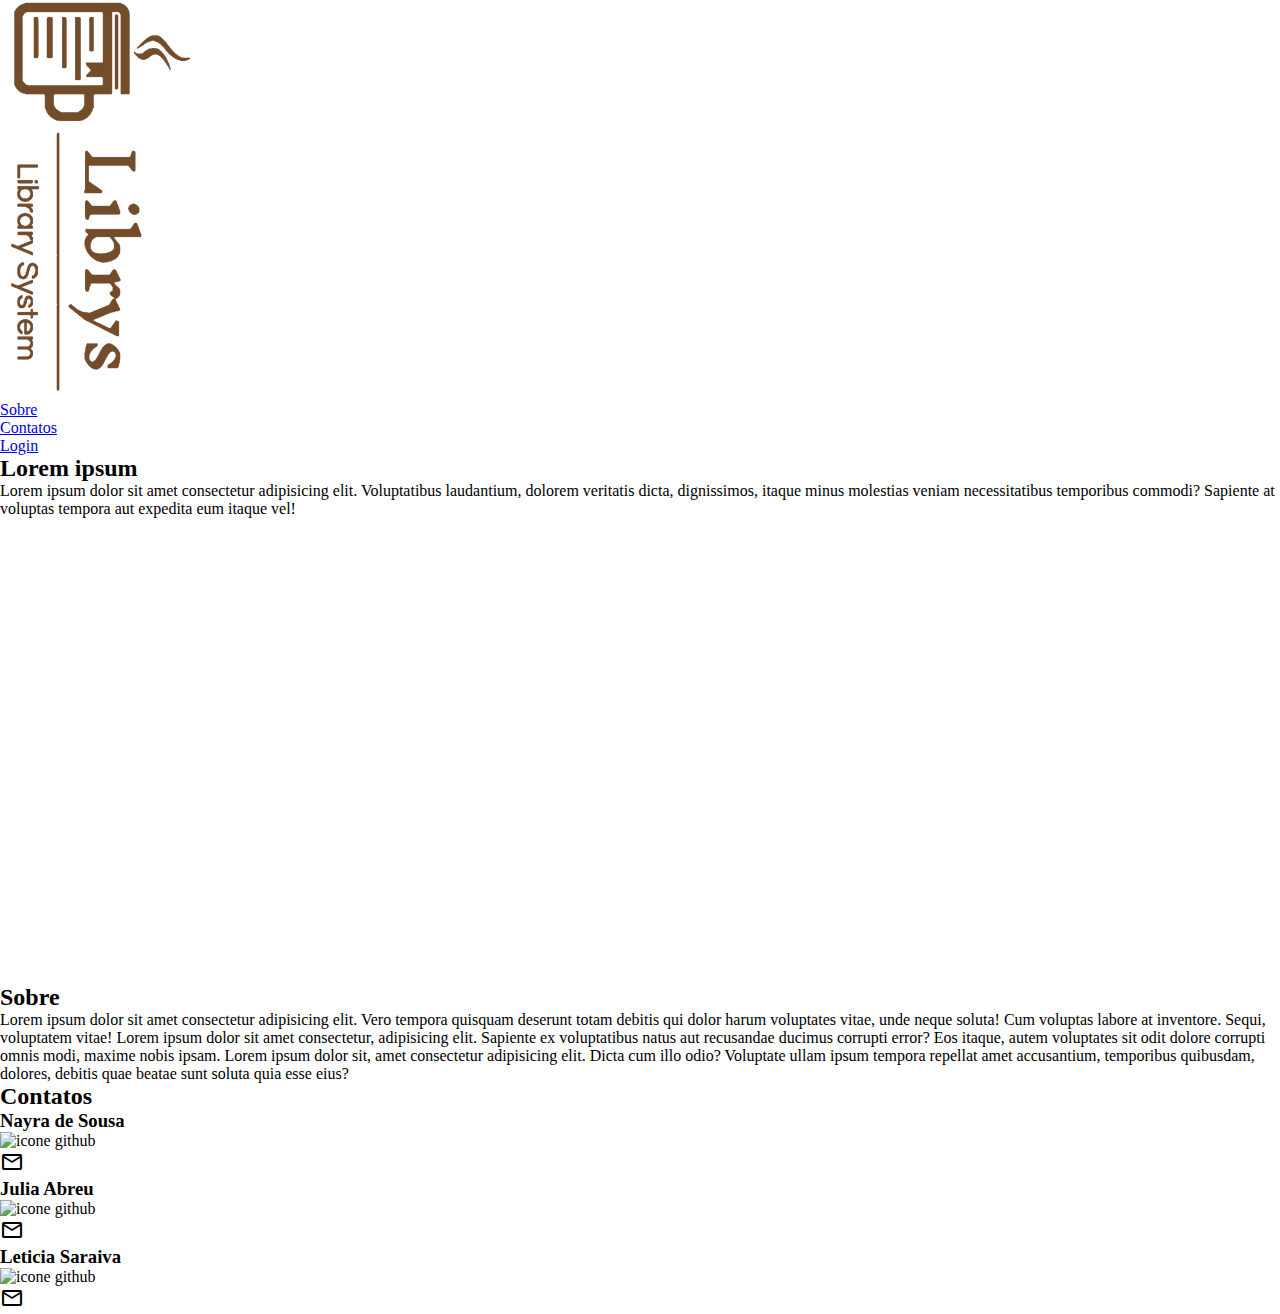
==== Telas/Home/home.html @ 626b00a5 "inicio home" ====
<!DOCTYPE html>
<html lang="pt-br">
<head>
    <meta charset="UTF-8">
    <meta name="viewport" content="width=device-width, initial-scale=1.0">
    <link rel="shortcut icon" href="Imagens/logoIcone.ico" type="image/x-icon">
    <link rel="stylesheet" href="https://fonts.googleapis.com/css2?family=Material+Symbols+Outlined:opsz,wght,FILL,GRAD@24,400,0,0" />
    <link rel="stylesheet" href="style.css">
    <title>Home</title>
</head>
<body>
    <header>
        <img src="Imagens/LogoNomeMarrom.png" alt="Logo Librys">
        <nav>
            <ul>
                <li><a href="#home_sobre" target="_self">Sobre</a></li>
                <li><a href="#home_contatos">Contatos</a></li>
                <li><a href="#">Login</a></li>
            </ul>
        </nav>
    </header>
    <main>
        <section id="home_inicio" class="sec_main">
            <div id="firt_contact">
                <h2>Lorem ipsum</h2>
                <p>Lorem ipsum dolor sit amet consectetur adipisicing elit. Voluptatibus laudantium, dolorem veritatis dicta, dignissimos, itaque minus molestias veniam necessitatibus temporibus commodi? Sapiente at voluptas tempora aut expedita eum itaque vel!</p>
            </div>
            <div id="img_firtContact">
                <img src="Imagens/LogoBranca.png" alt="Simbolo Librys">
            </div>
        </section>
        <section id="home_sobre" class="sec_main">
            <h2>Sobre</h2>
            <div id="div_sobre"> <P> Lorem ipsum dolor sit amet consectetur adipisicing elit. Vero tempora quisquam deserunt totam debitis qui dolor harum voluptates vitae, unde neque soluta! Cum voluptas labore at inventore. Sequi, voluptatem vitae! Lorem ipsum dolor sit amet consectetur, adipisicing elit. Sapiente ex voluptatibus natus aut recusandae ducimus corrupti error? Eos itaque, autem voluptates sit odit dolore corrupti omnis modi, maxime nobis ipsam. Lorem ipsum dolor sit, amet consectetur adipisicing elit. Dicta cum illo odio? Voluptate ullam ipsum tempora repellat amet accusantium, temporibus quibusdam, dolores, debitis quae beatae sunt soluta quia esse eius?</P></div>
        </section>
        <section id="home_contatos" class="sec_main">
            <h2>Contatos</h2>
            <div id="nayra" class="c_contatos">
                <h3>Nayra de Sousa</h3>
                <p><img src="https://www.davidketcheson.info/assets/img/icon-github.png" alt="icone github"></p>
                <p><span class="material-symbols-outlined">mail</span></p>
            </div>
            <div id="julia" class="c_contatos">
                <h3>Julia Abreu</h3>
                <p><img src="https://www.davidketcheson.info/assets/img/icon-github.png" alt="icone github"></p>
                <p><span class="material-symbols-outlined">mail</span></p>
            </div>
            <div id="leticia" class="c_contatos">
                <h3>Leticia Saraiva</h3>
                <p><img src="https://www.davidketcheson.info/assets/img/icon-github.png" alt="icone github"></p>
                <p><span class="material-symbols-outlined">mail</span></p>
            </div>
        </section>

    </main>
    <footer>
        <img src="Imagens/LogoNomeMarrom.png" alt="logo Librys>

    </footer>

    
</body>
</html>
---- Telas/Home/style.css ----
@charset "UTF-8";

*{
    padding: 0px;
    margin: 0px;
    border: none;
}
:root{
    --cor1:#734C29;
    --cor2:#B0805B;
    --cor3:#CEAA89;
    --cor4:#F9F1E5;

    --font-padrao: Arial, Verdana, Helvetica, sans-serif;

}


header{
    
}
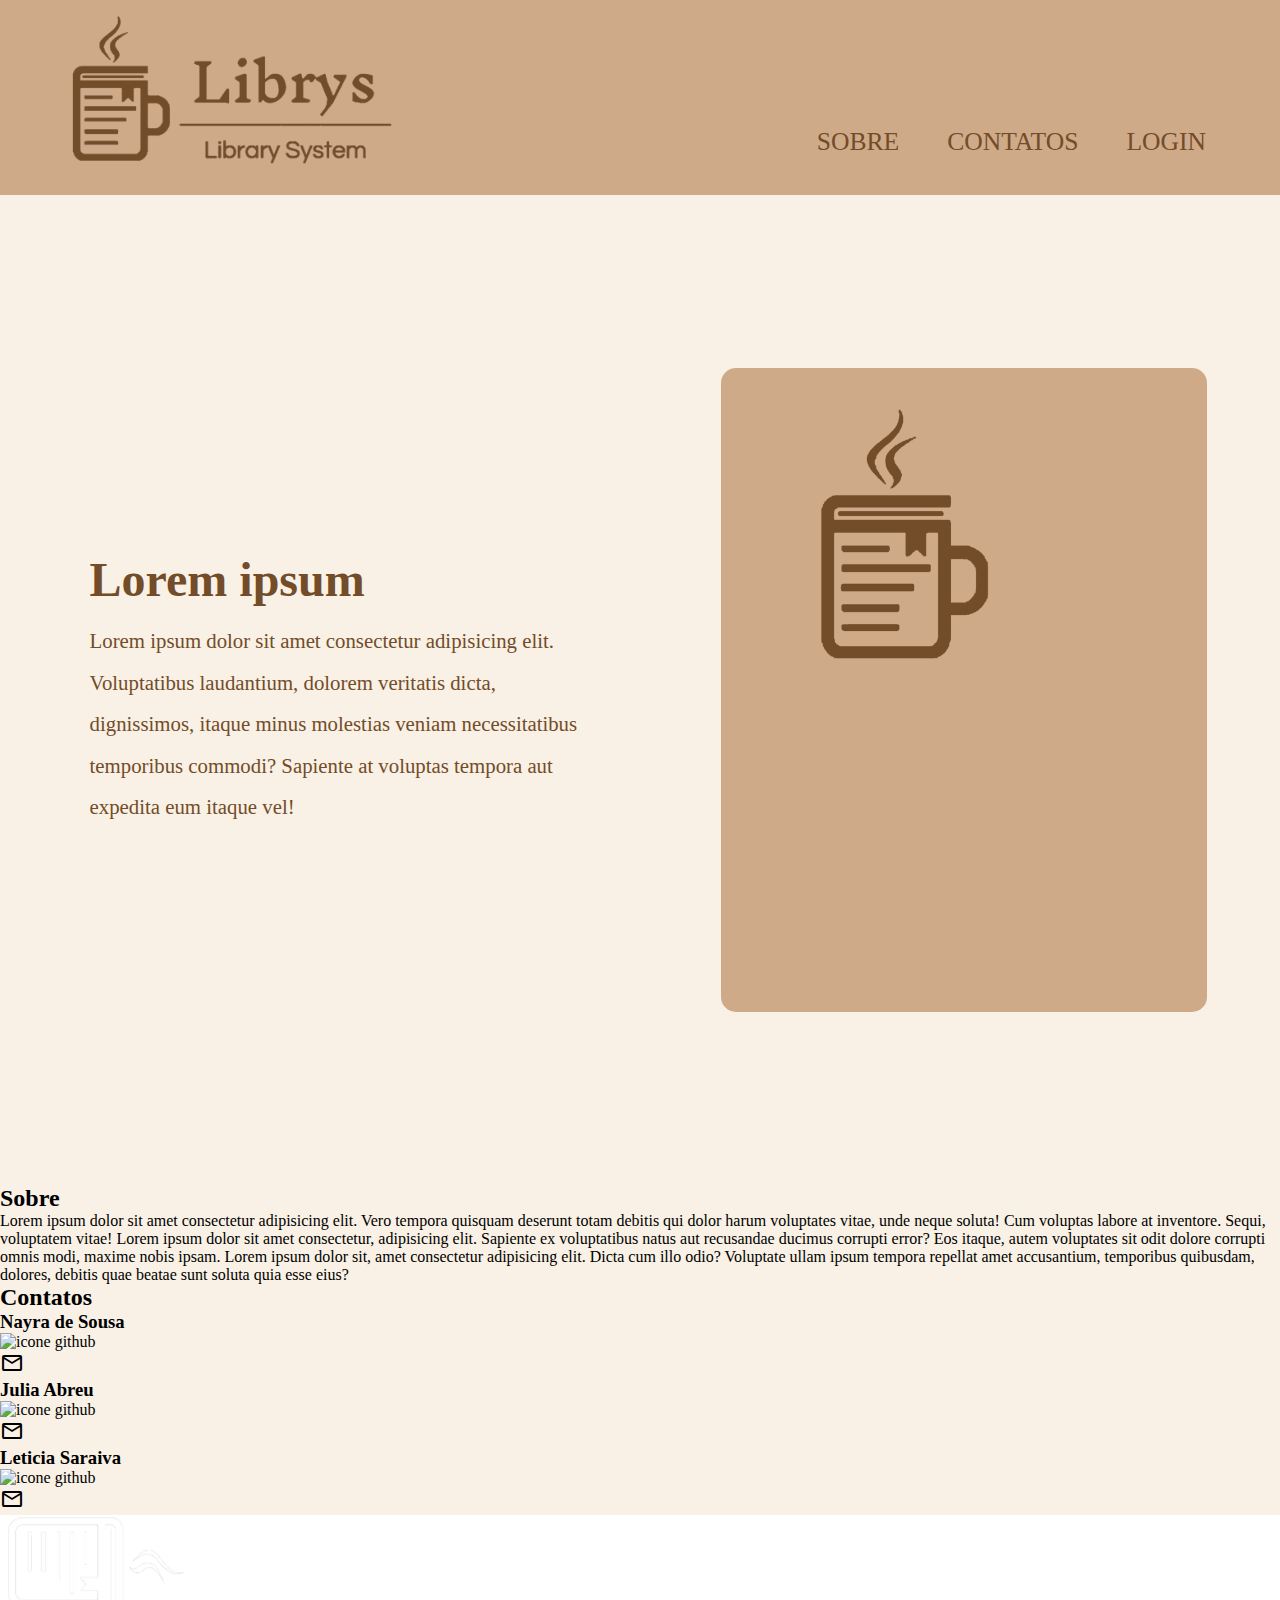
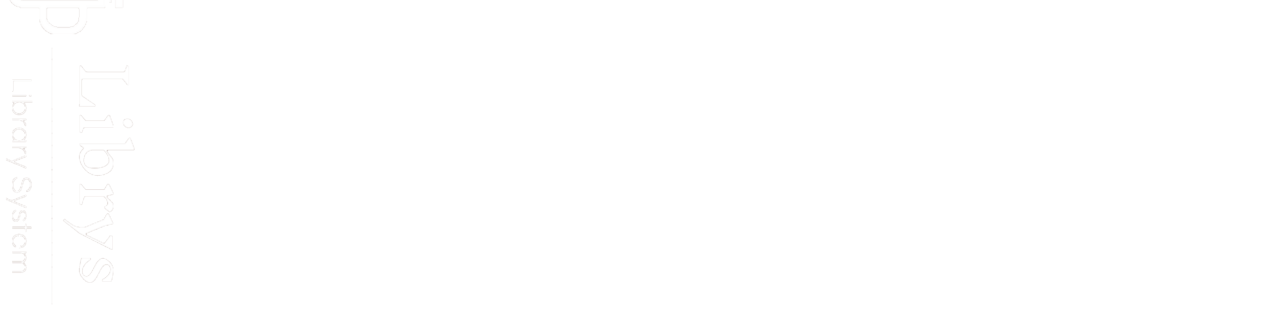
==== commit 808a2ccc: "home pt1" ====
--- a/Telas/Home/home.html
+++ b/Telas/Home/home.html
@@ -3,19 +3,19 @@
 <head>
     <meta charset="UTF-8">
     <meta name="viewport" content="width=device-width, initial-scale=1.0">
-    <link rel="shortcut icon" href="Imagens/logoIcone.ico" type="image/x-icon">
+    <link rel="shortcut icon" href="../../Estilos/Imagens/logoIcone.ico" type="image/x-icon">
     <link rel="stylesheet" href="https://fonts.googleapis.com/css2?family=Material+Symbols+Outlined:opsz,wght,FILL,GRAD@24,400,0,0" />
     <link rel="stylesheet" href="style.css">
     <title>Home</title>
 </head>
 <body>
     <header>
-        <img src="Imagens/LogoNomeMarrom.png" alt="Logo Librys">
+        <img src="../../Estilos/Imagens/LogoNomeMarrom.png" alt="Logo Librys">
         <nav>
             <ul>
-                <li><a href="#home_sobre" target="_self">Sobre</a></li>
-                <li><a href="#home_contatos">Contatos</a></li>
-                <li><a href="#">Login</a></li>
+                <li><a href="#home_sobre" target="_self">SOBRE</a></li>
+                <li><a href="#home_contatos">CONTATOS</a></li>
+                <li><a href="#">LOGIN</a></li>
             </ul>
         </nav>
     </header>
@@ -26,7 +26,7 @@
                 <p>Lorem ipsum dolor sit amet consectetur adipisicing elit. Voluptatibus laudantium, dolorem veritatis dicta, dignissimos, itaque minus molestias veniam necessitatibus temporibus commodi? Sapiente at voluptas tempora aut expedita eum itaque vel!</p>
             </div>
             <div id="img_firtContact">
-                <img src="Imagens/LogoBranca.png" alt="Simbolo Librys">
+                <img src="../../Estilos/Imagens/LogoMarrom.png" alt="Simbolo Librys">
             </div>
         </section>
         <section id="home_sobre" class="sec_main">
@@ -54,7 +54,7 @@
 
     </main>
     <footer>
-        <img src="Imagens/LogoNomeMarrom.png" alt="logo Librys>
+        <img src="../../Estilos/Imagens/LogoNomeBranco.png" alt="logo Librys">
 
     </footer>
 
--- a/Telas/Home/style.css
+++ b/Telas/Home/style.css
@@ -1,21 +1,111 @@
 @charset "UTF-8";
+@import url('https://fonts.googleapis.com/css2?family=Inknut+Antiqua:wght@300;400;500;600;700;800;900&family=Inter:wght@100..900&display=swap');
 
-*{
-    padding: 0px;
-    margin: 0px;
-    border: none;
-}
 :root{
     --cor1:#734C29;
     --cor2:#B0805B;
     --cor3:#CEAA89;
     --cor4:#F9F1E5;
 
-    --font-padrao: Arial, Verdana, Helvetica, sans-serif;
+    --font-padrao: Inknut Antiqua, cursive, serif;
+    --font-padrao: Inter, sans-serif;
+
+}
+*{
+    padding: 0px;
+    margin: 0px;
+    border: none;
+    box-sizing: border-box;
 
 }
 
 
 header{
+    display: flex;
+    height: 195px;
+    background-color: var(--cor3);
+    color: var(--cor1);
+    justify-content: space-between;
+    align-items: end;
     
+}
+header img{
+    display: flex;
+    position: relative;
+    top: 75px;
+    left: 150px;
+    transform: rotate(-90deg);
+    height: 326px;
+    margin: 15px 3px;
+}
+header > nav{
+    
+}
+header > nav ul{
+    margin-right: 52px;
+}
+header > nav li{
+    display: inline-block;
+    list-style: none;
+    margin: 38px 19px;
+}
+header a{
+    padding: 3px;
+    text-decoration: none;
+    color: var(--cor1);
+    font-size: 1.6em;
+}
+
+
+main{
+    background-color: var(--cor4);
+    justify-content:space-around;
+}
+.sec_main{
+
+}
+#home_inicio{
+    
+    height: 110vh;
+    display: flex;
+    align-items: center;
+    flex-direction: row;
+}
+    #firt_contact{
+        position: relative;
+        left: 7%;
+        width: 39.3%;
+        color: var(--cor1);
+
+    }
+    #firt_contact > h2{
+        font-size: 3em;
+    }
+    #firt_contact > p{
+        margin-top: 13px;
+        font-size: 1.3em;
+        line-height: 2em;
+    }
+    #img_firtContact{
+        position: relative;
+        background-color: var(--cor3);
+        border-radius: 15px;
+        height: 65%;
+        width: 38%;
+        left: 17%;    
+        
+    }
+    #img_firtContact > img{   
+        width: 175px;
+        margin: 41px 96px;
+    
+
+    }
+
+
+#home_sobre{
+
+}
+#home_contatos{
+
 }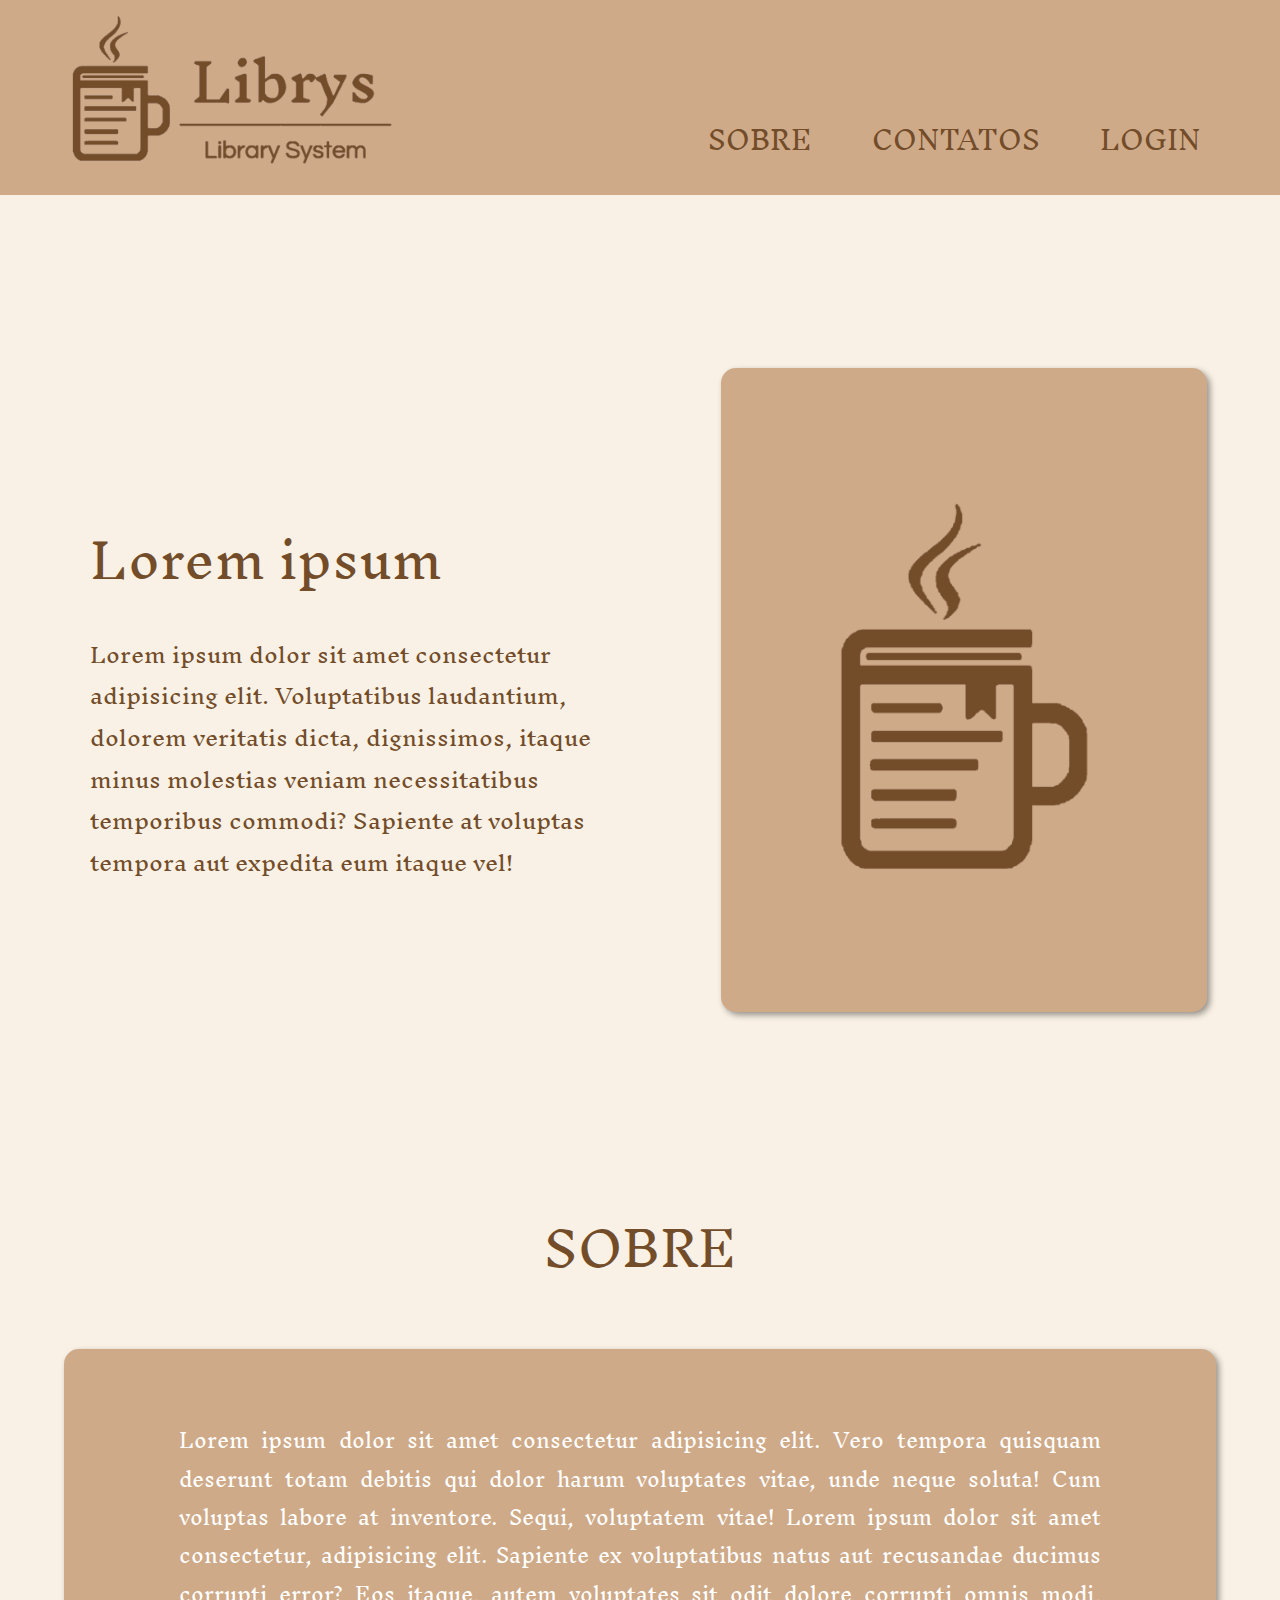
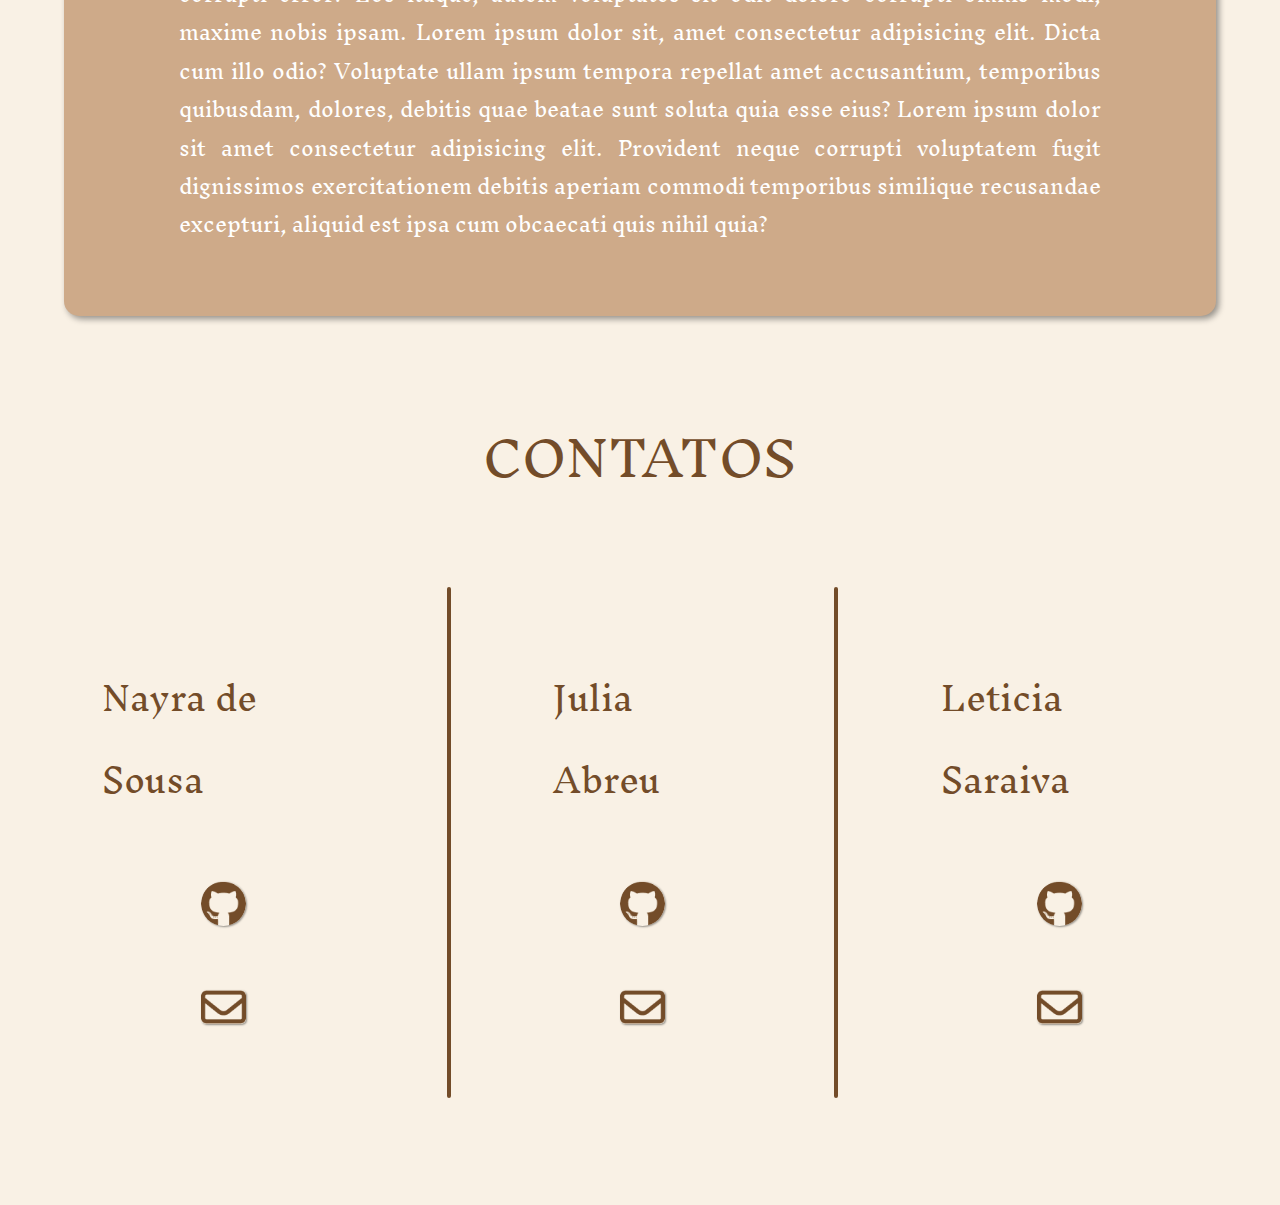
==== commit 7fa1d659: "final home" ====
--- a/Telas/Home/home.html
+++ b/Telas/Home/home.html
@@ -4,7 +4,6 @@
     <meta charset="UTF-8">
     <meta name="viewport" content="width=device-width, initial-scale=1.0">
     <link rel="shortcut icon" href="../../Estilos/Imagens/logoIcone.ico" type="image/x-icon">
-    <link rel="stylesheet" href="https://fonts.googleapis.com/css2?family=Material+Symbols+Outlined:opsz,wght,FILL,GRAD@24,400,0,0" />
     <link rel="stylesheet" href="style.css">
     <title>Home</title>
 </head>
@@ -12,11 +11,9 @@
     <header>
         <img src="../../Estilos/Imagens/LogoNomeMarrom.png" alt="Logo Librys">
         <nav>
-            <ul>
-                <li><a href="#home_sobre" target="_self">SOBRE</a></li>
-                <li><a href="#home_contatos">CONTATOS</a></li>
-                <li><a href="#">LOGIN</a></li>
-            </ul>
+            <a href="#home_sobre" target="_self">SOBRE</a>
+            <a href="#home_contatos" target="_self">CONTATOS</a>
+            <a href="../Login/login.html" target="_self">LOGIN</a>
         </nav>
     </header>
     <main>
@@ -30,34 +27,44 @@
             </div>
         </section>
         <section id="home_sobre" class="sec_main">
-            <h2>Sobre</h2>
-            <div id="div_sobre"> <P> Lorem ipsum dolor sit amet consectetur adipisicing elit. Vero tempora quisquam deserunt totam debitis qui dolor harum voluptates vitae, unde neque soluta! Cum voluptas labore at inventore. Sequi, voluptatem vitae! Lorem ipsum dolor sit amet consectetur, adipisicing elit. Sapiente ex voluptatibus natus aut recusandae ducimus corrupti error? Eos itaque, autem voluptates sit odit dolore corrupti omnis modi, maxime nobis ipsam. Lorem ipsum dolor sit, amet consectetur adipisicing elit. Dicta cum illo odio? Voluptate ullam ipsum tempora repellat amet accusantium, temporibus quibusdam, dolores, debitis quae beatae sunt soluta quia esse eius?</P></div>
+            <h2>SOBRE</h2>
+            <div id="div_sobre"> <P> Lorem ipsum dolor sit amet consectetur adipisicing elit. Vero tempora quisquam deserunt totam debitis qui dolor harum voluptates vitae, unde neque soluta! Cum voluptas labore at inventore. Sequi, voluptatem vitae! Lorem ipsum dolor sit amet consectetur, adipisicing elit. Sapiente ex voluptatibus natus aut recusandae ducimus corrupti error? Eos itaque, autem voluptates sit odit dolore corrupti omnis modi, maxime nobis ipsam. Lorem ipsum dolor sit, amet consectetur adipisicing elit. Dicta cum illo odio? Voluptate ullam ipsum tempora repellat amet accusantium, temporibus quibusdam, dolores, debitis quae beatae sunt soluta quia esse eius? Lorem ipsum dolor sit amet consectetur adipisicing elit. Provident neque corrupti voluptatem fugit dignissimos exercitationem debitis aperiam commodi temporibus similique recusandae excepturi, aliquid est ipsa cum obcaecati quis nihil quia?</P></div>
         </section>
         <section id="home_contatos" class="sec_main">
-            <h2>Contatos</h2>
-            <div id="nayra" class="c_contatos">
-                <h3>Nayra de Sousa</h3>
-                <p><img src="https://www.davidketcheson.info/assets/img/icon-github.png" alt="icone github"></p>
-                <p><span class="material-symbols-outlined">mail</span></p>
-            </div>
-            <div id="julia" class="c_contatos">
-                <h3>Julia Abreu</h3>
-                <p><img src="https://www.davidketcheson.info/assets/img/icon-github.png" alt="icone github"></p>
-                <p><span class="material-symbols-outlined">mail</span></p>
-            </div>
-            <div id="leticia" class="c_contatos">
-                <h3>Leticia Saraiva</h3>
-                <p><img src="https://www.davidketcheson.info/assets/img/icon-github.png" alt="icone github"></p>
-                <p><span class="material-symbols-outlined">mail</span></p>
+            <h2>CONTATOS</h2>
+            <div id="pessoas" class="pessoas">
+                <div id="nayra" class="c_contatos">
+                    <h3>Nayra de Sousa</h3>
+                    <a href="https://github.com/NayraSousa" target="_blank">
+                        <img class="github" src="../../Estilos/Imagens/GitHubMarrom.png" alt="icone github">
+                    </a>
+                    <a href="mailto:nayra.sousa07@aluno.ifce.edu.br" target="_blank">
+                        <img class="email" src="../../Estilos/Imagens/EnvelopeMarrom.png" alt="icone email">
+                    </a>
+                </div>
+                <div id="sep1" class="sep"></div>
+                <div id="julia" class="c_contatos">
+                    <h3>Julia Abreu</h3>
+                    <a href="https://github.com/juliaabre" target="_blank">
+                        <img class="github" src="../../Estilos/Imagens/GitHubMarrom.png" alt="icone github">
+                    </a>
+                    <a href="mailto:julia.abreu08@aluno.ifce.edu.br" target="_blank">
+                        <img class="email" src="../../Estilos/Imagens/EnvelopeMarrom.png" alt="icone email">
+                    </a>
+                </div>
+                <div id="sep2" class="sep"></div>
+                <div id="leticia" class="c_contatos">
+                    <h3>Leticia Saraiva</h3>
+                    <a href="https://github.com/leticiasaraivafontenele" target="_blank">
+                        <img class="github" src="../../Estilos/Imagens/GitHubMarrom.png" alt="icone github">
+                    </a>
+                    <a href="mailto:leticia.fontenele07@aluno.ifce.edu.br" target="_blank">
+                        <img class="email" src="../../Estilos/Imagens/EnvelopeMarrom.png" alt="icone email">
+                    </a>
+                </div>
             </div>
         </section>
 
     </main>
-    <footer>
-        <img src="../../Estilos/Imagens/LogoNomeBranco.png" alt="logo Librys">
-
-    </footer>
-
-    
 </body>
 </html>--- a/Telas/Home/style.css
+++ b/Telas/Home/style.css
@@ -8,15 +8,18 @@
     --cor4:#F9F1E5;
 
     --font-padrao: Inknut Antiqua, cursive, serif;
-    --font-padrao: Inter, sans-serif;
+    --font-especial: Inter, sans-serif;
 
 }
 *{
     padding: 0px;
     margin: 0px;
     border: none;
-    box-sizing: border-box;
-
+    font-weight: 100;
+
+}
+html body {
+    height: 100%;
 }
 
 
@@ -27,6 +30,7 @@
     color: var(--cor1);
     justify-content: space-between;
     align-items: end;
+    box-shadow: 3px 3px 6px rgba(0, 0, 0, 0.400); 
     
 }
 header img{
@@ -39,21 +43,23 @@
     margin: 15px 3px;
 }
 header > nav{
-    
-}
-header > nav ul{
     margin-right: 52px;
 }
-header > nav li{
+header nav a {
+    text-decoration: none;
+    color: var(--cor1);
+    font-size: 1.6em;
+    font-family: var(--font-padrao);
+    box-sizing: border-box;
     display: inline-block;
-    list-style: none;
-    margin: 38px 19px;
-}
-header a{
-    padding: 3px;
-    text-decoration: none;
-    color: var(--cor1);
-    font-size: 1.6em;
+    border-radius: 10px;
+    margin: 13px 8px;
+    padding: 10px 20px;
+    transition-duration: 0.3s;
+}
+header > nav a:hover{
+    box-shadow: 0px 0px 5px rgba(255, 255, 255, 0.427);
+
 }
 
 
@@ -61,9 +67,10 @@
     background-color: var(--cor4);
     justify-content:space-around;
 }
-.sec_main{
-
-}
+
+
+
+
 #home_inicio{
     
     height: 110vh;
@@ -76,19 +83,24 @@
         left: 7%;
         width: 39.3%;
         color: var(--cor1);
-
     }
     #firt_contact > h2{
         font-size: 3em;
+        font-family: var(--font-padrao);
     }
     #firt_contact > p{
         margin-top: 13px;
         font-size: 1.3em;
         line-height: 2em;
+        font-family: var(--font-padrao);
     }
     #img_firtContact{
+        display: flex;
         position: relative;
+        justify-content: center;
+        align-items: center;
         background-color: var(--cor3);
+        box-shadow: 3px 3px 6px rgba(0, 0, 0, 0.400);
         border-radius: 15px;
         height: 65%;
         width: 38%;
@@ -96,16 +108,100 @@
         
     }
     #img_firtContact > img{   
-        width: 175px;
-        margin: 41px 96px;
-    
-
+        width: 53%;
     }
 
 
 #home_sobre{
-
-}
+    height: 90vh;
+    display: flex;
+    align-items: center;
+    flex-direction: column;
+}
+    #home_sobre > h2{
+        font-size: 3em;
+        color: var(--cor1);
+        margin-bottom: 40px;
+        font-family: var(--font-padrao);
+    }
+    #div_sobre{
+        display: flex;
+        background-color: var(--cor3);
+        border-radius: 15px;
+        width: 90%;
+        height: 70%;
+        box-shadow: 3px 3px 6px rgba(0, 0, 0, 0.400);
+    }
+    #div_sobre > p{
+        text-align: justify;
+        font-size: 1.2em;
+        margin: auto;
+        width: 80%;
+        color: white;
+        line-height: 2em;
+        font-family: var(--font-padrao);
+
+    }
+
+
 #home_contatos{
-
-}+    height: 90vh;
+}
+    #home_contatos > h2{
+    text-align: center;
+    color: var(--cor1);
+    font-size: 3em;
+    margin-bottom: 40px;
+    font-family: var(--font-padrao);
+    
+}
+.pessoas{
+    display: flex;
+    height: 70%;
+    align-items: center;
+    flex-direction: row;
+    justify-content: space-around;
+}
+.c_contatos{
+    display: flex;
+    align-items: center;
+    justify-content: center;
+    flex-direction: column;
+    height: 100%;
+    padding-left: 8%;
+    padding-right: 8%;
+}
+.c_contatos h3{
+    font-size: 2em;
+    color: var(--cor1);
+    margin: 30px 0px;
+    font-family: var(--font-padrao);
+
+
+}
+.c_contatos img{
+    width: 45px;
+    box-shadow: 1px 1px 2px rgba(0, 0, 0, 0.400);   
+    transition-duration: 0.3s;
+}
+.github{
+    border-radius: 50%;
+}
+.email{
+    border-radius: 5px;
+
+}
+.c_contatos img:hover{
+    box-shadow: 0px 0px 10px rgba(0, 0, 0, 0.500); 
+
+    
+}
+.c_contatos a{
+    margin:  30px 0px;
+}
+.sep{
+    background-color: var(--cor1);
+    height: 90%;
+    width: 4px;
+    border-radius: 2px;
+}
